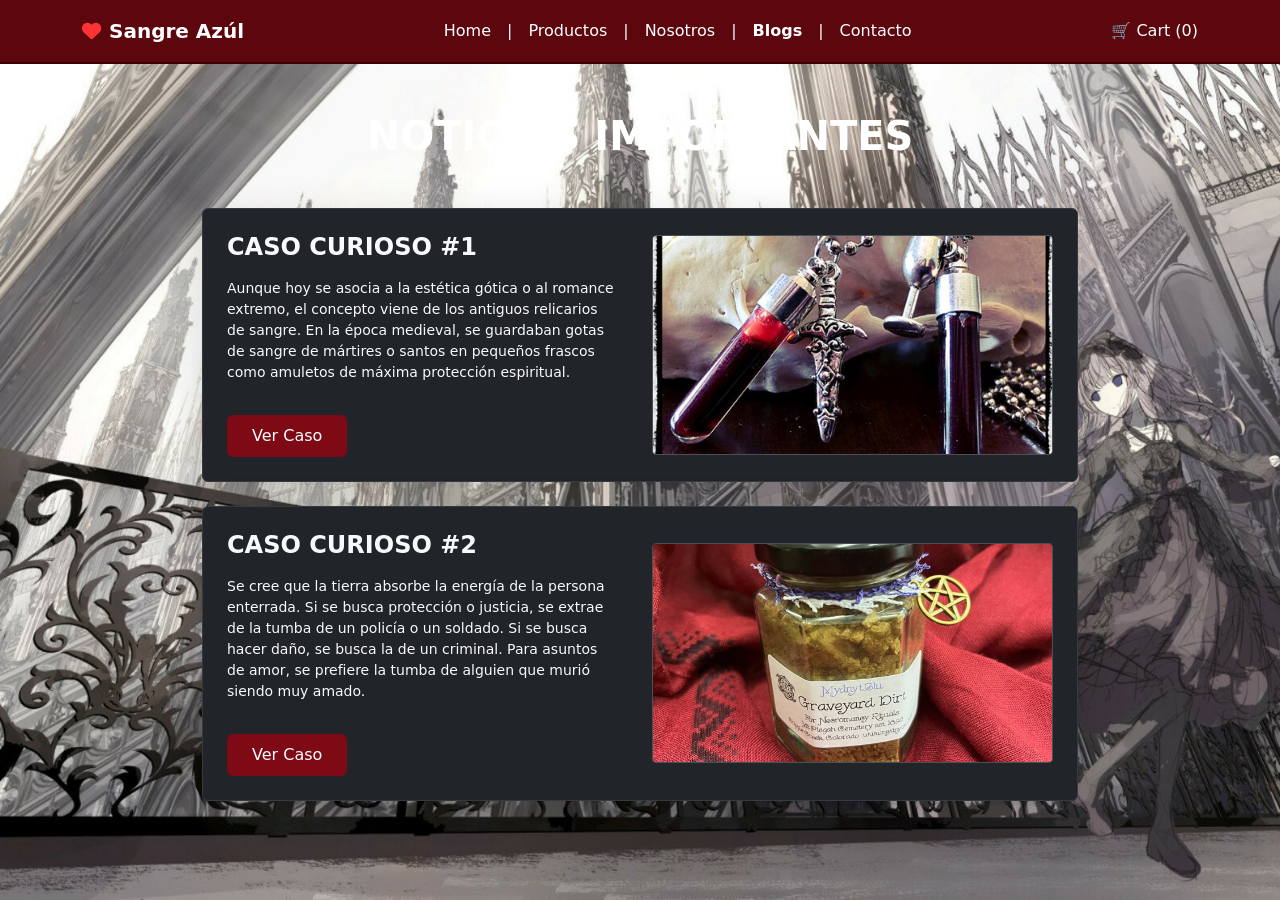
==== blogs.html @ 1ebe7aa0 "actualizacionuwu" ====
<!DOCTYPE html>
<html lang="es">
<head>
    <meta charset="UTF-8">
    <meta name="viewport" content="width=device-width, initial-scale=1.0">
    <title>Blogs - Sangre Azúl</title>
    <link href="https://cdn.jsdelivr.net/npm/bootstrap@5.3.3/dist/css/bootstrap.min.css" rel="stylesheet">
    <link rel="stylesheet" href="https://cdnjs.cloudflare.com/ajax/libs/font-awesome/6.0.0/css/all.min.css">
   <style>
    body {
        /* Imagen de fondo en lugar del color gris */
        background-image: url('ugu.jpg'); 
        background-size: cover;
        background-position: center;
        background-repeat: no-repeat;
        background-attachment: fixed;
        min-height: 100vh;
        color: #f8f9fa; 
    }
    
    /* Barra de navegación superior */
    .navbar-custom {
        background-color: #5c060e; 
        border-bottom: 2px solid #3b0005;
    }
    .navbar-custom .text-dark,
    .navbar-custom a.text-dark {
        color: #ffffff !important; 
    }

    /* Tarjetas oscuras del contenido */
    .card-blog {
        background-color: #212529 !important;
        border: 1px solid #343a40;
        color: #f8f9fa;
    }

    /* Botón */
    .btn-outline-custom {
        color: #ffffff; 
        border-color: #7d0a14;
        background-color: #7d0a14;
    }
    .btn-outline-custom:hover {
        background-color: #000000;
        color: #ff4d4d;
        border-color: #000000;
    }

    .blog-img {
        width: 100%;
        height: 220px;
        object-fit: cover;
        border-radius: 4px;
        border: 1px solid #495057;
    }
</style>
</head>
<body>

    <header class="navbar-custom py-3 mb-5">
        <div class="container d-flex justify-content-between align-items-center">
            <div class="d-flex align-items-center gap-2">
                <i class="fas fa-heart" style="color: #ff3333; font-size: 1.2rem;"></i>
                <strong class="fs-5 text-white text-capitalize">Sangre Azúl</strong>
            </div>
            <nav class="d-flex gap-3">
                <a href="index.html" class="text-decoration-none text-white">Home</a> |
                <a href="productos.html" class="text-decoration-none text-white">Productos</a> |
                <a href="nosotros.html" class="text-decoration-none text-white">Nosotros</a> |
                <a href="blogs.html" class="text-decoration-none text-white fw-bold">Blogs</a> |
                <a href="contactos.html" class="text-decoration-none text-white">Contacto</a>
            </nav>
            <div class="text-white">
                🛒 Cart (0)
            </div>
        </div>
    </header>

    <main class="container my-4" style="max-width: 900px;">
        
        <h2 class="text-center mb-5 fw-bold text-white fs-1 text-uppercase">Noticias Importantes</h2>

        <div class="card card-blog p-4 mb-4 shadow-lg">
            <div class="row align-items-center">
                <div class="col-md-6 d-flex flex-column justify-content-between text-start pe-md-4 mb-3 mb-md-0">
                    <div>
                        <h3 class="fw-bold mb-3 text-uppercase fs-4">Caso Curioso #1</h3>
                        <p class="text-light small">
                             Aunque hoy se asocia a la estética gótica o al romance extremo, el concepto viene de los antiguos relicarios de sangre. En la época medieval, se guardaban gotas de sangre de mártires o santos en pequeños frascos como amuletos de máxima protección espiritual.
                        </p>
                    </div>
                    <div class="mt-3">
                        <a href="detalleproductos.html" class="btn btn-outline-custom px-4 py-2">Ver Caso</a>
                    </div>
                </div>
                <div class="col-md-6">
                    <img src="uwu.jpg" alt="Imagen Caso 1" class="blog-img">
                </div>
            </div>
        </div>

        <div class="card card-blog p-4 mb-4 shadow-lg">
            <div class="row align-items-center">
                <div class="col-md-6 d-flex flex-column justify-content-between text-start pe-md-4 mb-3 mb-md-0">
                    <div>
                        <h3 class="fw-bold mb-3 text-uppercase fs-4">Caso Curioso #2</h3>
                        <p class="text-light small">
                            Se cree que la tierra absorbe la energía de la persona enterrada. Si se busca protección o justicia, se extrae de la tumba de un policía o un soldado. Si se busca hacer daño, se busca la de un criminal. Para asuntos de amor, se prefiere la tumba de alguien que murió siendo muy amado.
                        </p>
                    </div>
                    <div class="mt-3">
                        <a href="detalleproductos.html" class="btn btn-outline-custom px-4 py-2">Ver Caso</a>
                    </div>
                </div>
                <div class="col-md-6">
                    <img src="nya.jpg" alt="Imagen Caso 2" class="blog-img">
                </div>
            </div>
        </div>

    </main>

</body>
</html>
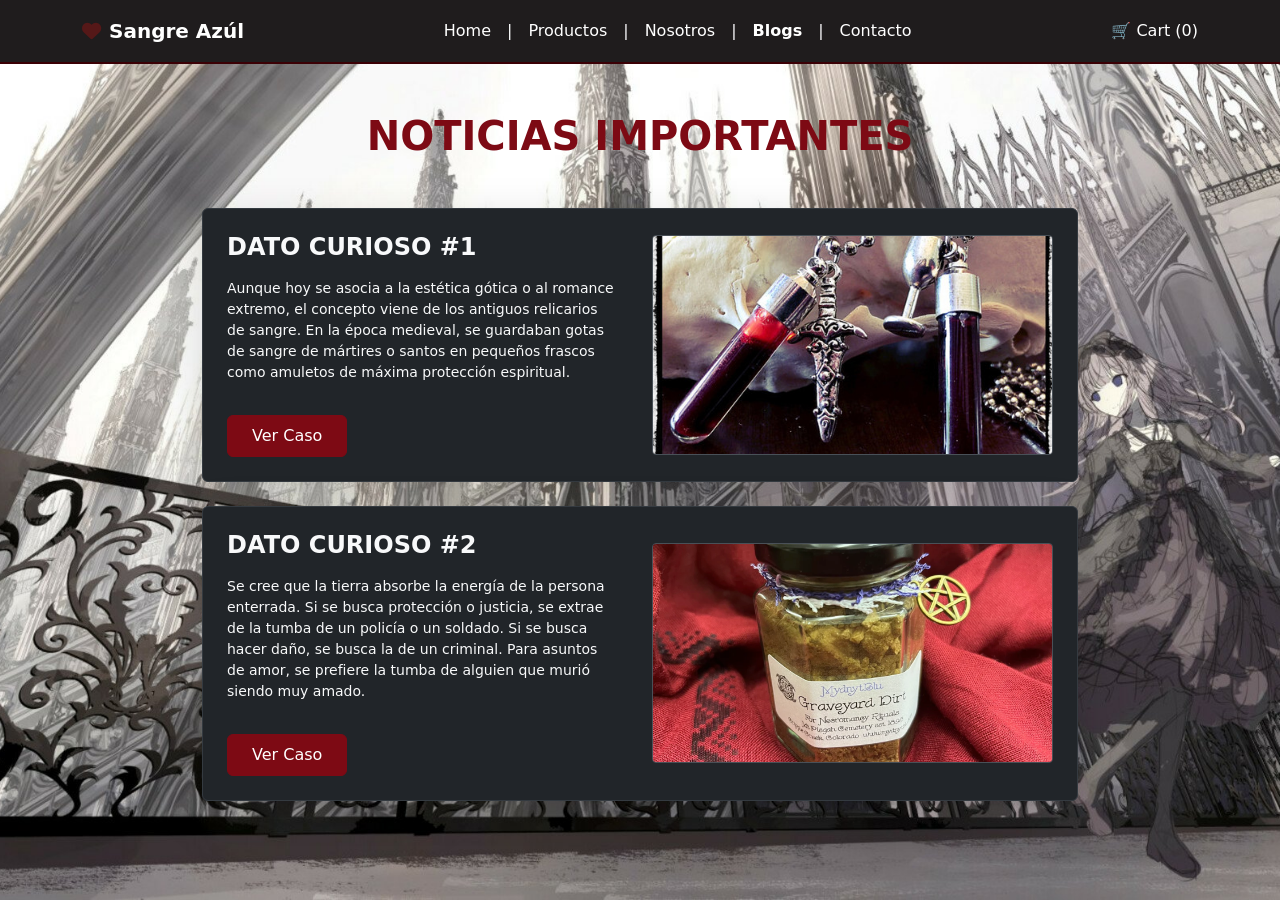
==== commit 9c8c187b: "actuwu" ====
--- a/blogs.html
+++ b/blogs.html
@@ -20,7 +20,7 @@
     
     /* Barra de navegación superior */
     .navbar-custom {
-        background-color: #5c060e; 
+        background-color: #1f1c1d; 
         border-bottom: 2px solid #3b0005;
     }
     .navbar-custom .text-dark,
@@ -61,7 +61,7 @@
     <header class="navbar-custom py-3 mb-5">
         <div class="container d-flex justify-content-between align-items-center">
             <div class="d-flex align-items-center gap-2">
-                <i class="fas fa-heart" style="color: #ff3333; font-size: 1.2rem;"></i>
+                <i class="fas fa-heart" style="color: #551818; font-size: 1.2rem;"></i>
                 <strong class="fs-5 text-white text-capitalize">Sangre Azúl</strong>
             </div>
             <nav class="d-flex gap-3">
@@ -79,13 +79,13 @@
 
     <main class="container my-4" style="max-width: 900px;">
         
-        <h2 class="text-center mb-5 fw-bold text-white fs-1 text-uppercase">Noticias Importantes</h2>
+<h2 class="text-center mb-5 fw-bold fs-1 text-uppercase" style="color: #7d0a14;">NOTICIAS IMPORTANTES</h2>
 
         <div class="card card-blog p-4 mb-4 shadow-lg">
             <div class="row align-items-center">
                 <div class="col-md-6 d-flex flex-column justify-content-between text-start pe-md-4 mb-3 mb-md-0">
                     <div>
-                        <h3 class="fw-bold mb-3 text-uppercase fs-4">Caso Curioso #1</h3>
+                        <h3 class="fw-bold mb-3 text-uppercase fs-4">Dato Curioso #1</h3>
                         <p class="text-light small">
                              Aunque hoy se asocia a la estética gótica o al romance extremo, el concepto viene de los antiguos relicarios de sangre. En la época medieval, se guardaban gotas de sangre de mártires o santos en pequeños frascos como amuletos de máxima protección espiritual.
                         </p>
@@ -104,7 +104,7 @@
             <div class="row align-items-center">
                 <div class="col-md-6 d-flex flex-column justify-content-between text-start pe-md-4 mb-3 mb-md-0">
                     <div>
-                        <h3 class="fw-bold mb-3 text-uppercase fs-4">Caso Curioso #2</h3>
+                        <h3 class="fw-bold mb-3 text-uppercase fs-4">Dato Curioso #2</h3>
                         <p class="text-light small">
                             Se cree que la tierra absorbe la energía de la persona enterrada. Si se busca protección o justicia, se extrae de la tumba de un policía o un soldado. Si se busca hacer daño, se busca la de un criminal. Para asuntos de amor, se prefiere la tumba de alguien que murió siendo muy amado.
                         </p>
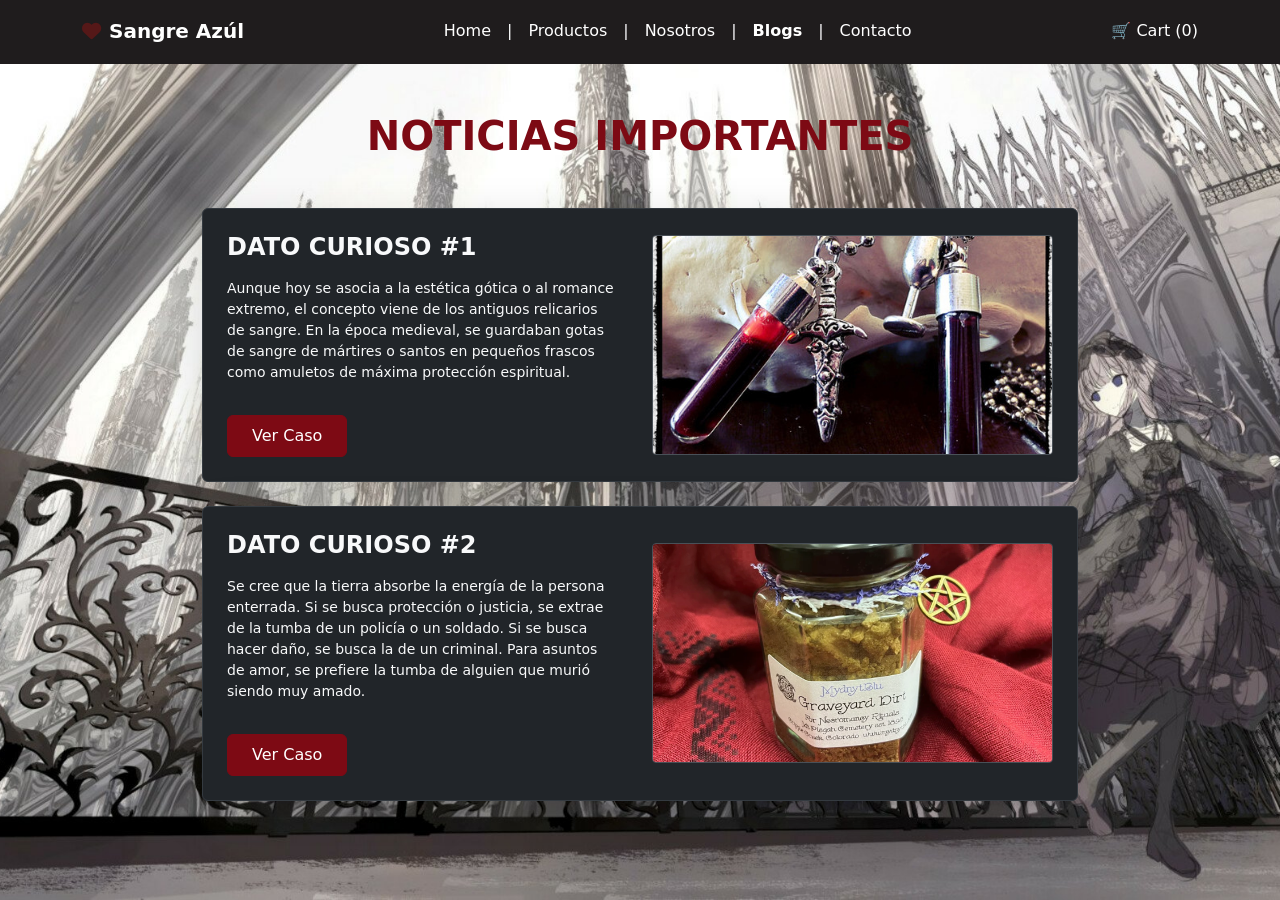
==== commit 9c7a8089: "productoss" ====
--- a/blogs.html
+++ b/blogs.html
@@ -21,7 +21,7 @@
     /* Barra de navegación superior */
     .navbar-custom {
         background-color: #1f1c1d; 
-        border-bottom: 2px solid #3b0005;
+        border-bottom: 2px solid #1f1c1d;
     }
     .navbar-custom .text-dark,
     .navbar-custom a.text-dark {
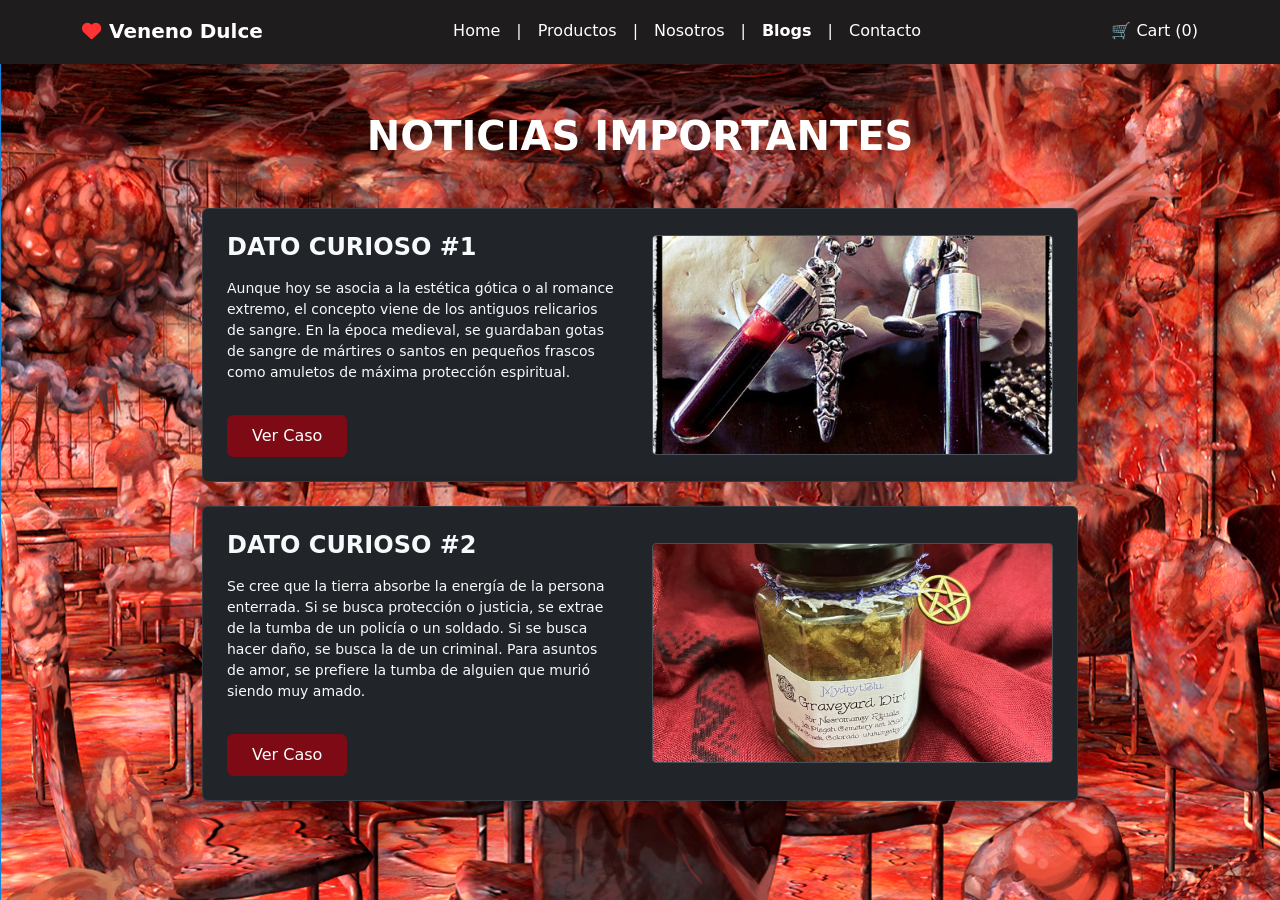
==== commit 7abd4cb6: "Último cambio" ====
--- a/blogs.html
+++ b/blogs.html
@@ -9,7 +9,7 @@
    <style>
     body {
         /* Imagen de fondo en lugar del color gris */
-        background-image: url('ugu.jpg'); 
+        background-image: url('img/ugu.png'); 
         background-size: cover;
         background-position: center;
         background-repeat: no-repeat;
@@ -61,8 +61,8 @@
     <header class="navbar-custom py-3 mb-5">
         <div class="container d-flex justify-content-between align-items-center">
             <div class="d-flex align-items-center gap-2">
-                <i class="fas fa-heart" style="color: #551818; font-size: 1.2rem;"></i>
-                <strong class="fs-5 text-white text-capitalize">Sangre Azúl</strong>
+                <i class="fas fa-heart" style="color: #ff3333; font-size: 1.2rem;"></i>
+                <strong class="fs-5 text-white text-capitalize">Veneno Dulce</strong>
             </div>
             <nav class="d-flex gap-3">
                 <a href="index.html" class="text-decoration-none text-white">Home</a> |
@@ -79,7 +79,7 @@
 
     <main class="container my-4" style="max-width: 900px;">
         
-<h2 class="text-center mb-5 fw-bold fs-1 text-uppercase" style="color: #7d0a14;">NOTICIAS IMPORTANTES</h2>
+<h2 class="text-center mb-5 fw-bold fs-1 text-uppercase" style="color: #ffffff;">NOTICIAS IMPORTANTES</h2>
 
         <div class="card card-blog p-4 mb-4 shadow-lg">
             <div class="row align-items-center">
@@ -95,7 +95,7 @@
                     </div>
                 </div>
                 <div class="col-md-6">
-                    <img src="uwu.jpg" alt="Imagen Caso 1" class="blog-img">
+                    <img src="img/uwu.jpg" alt="Imagen Caso 1" class="blog-img">
                 </div>
             </div>
         </div>
@@ -114,7 +114,7 @@
                     </div>
                 </div>
                 <div class="col-md-6">
-                    <img src="nya.jpg" alt="Imagen Caso 2" class="blog-img">
+                    <img src="img/nya.jpg" alt="Imagen Caso 2" class="blog-img">
                 </div>
             </div>
         </div>
